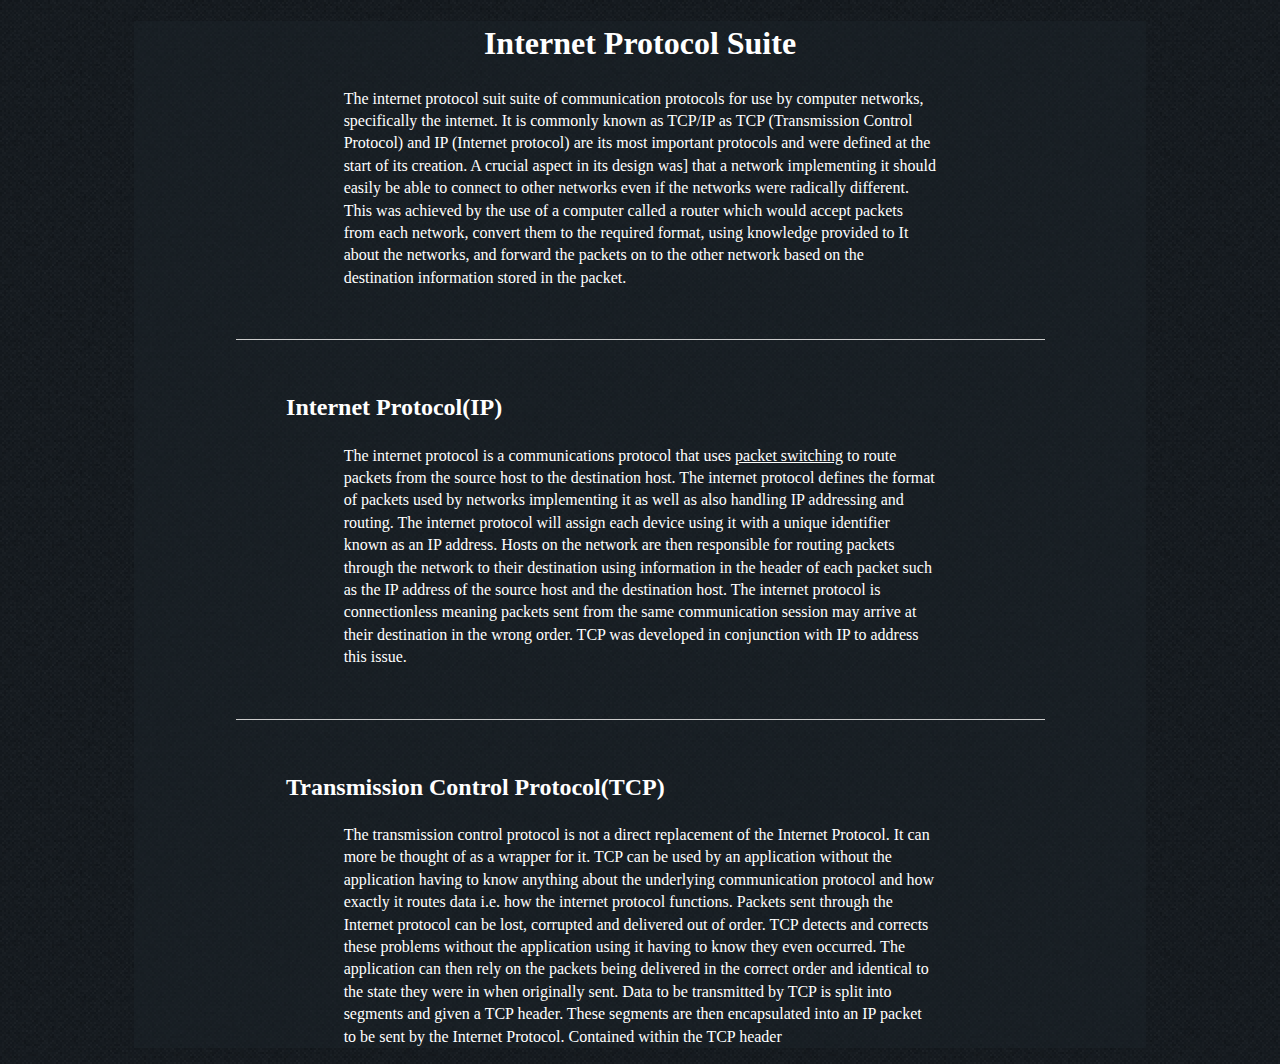
==== src/Topics/Internet Protocol Suite.html @ fc581e3f "Added topic pages, timeline element date styling when a month is present and scaling of info boxes o" ====
<!DOCTYPE html>
<html lang="en">
<head>
    <meta charset="UTF-8">
    <title>Internet Protocol Suite</title>
    <link rel="stylesheet" href="../css/normalize.css">
    <link rel="stylesheet" href="../css/main.css">
</head>
<body>

    <div id = "topic-page">
        <h1>Internet Protocol Suite</h1>
        <p>
            The internet protocol suit suite of communication protocols for use by computer networks, specifically the
            internet. It is commonly known as TCP/IP as TCP (Transmission Control Protocol) and IP (Internet protocol) are
            its most important protocols and were defined at the start of its creation. A crucial aspect in its design was]
            that a network implementing it should easily be able to connect to other networks even if the networks were
            radically different. This was achieved by the use of a computer called a router which would accept packets from
            each network, convert them to the required format, using knowledge provided to It about the networks, and
            forward the packets on to the other network based on the destination information stored in the packet.
        </p>
        <hr/>
        <h2>Internet Protocol(IP)</h2>
        <p>
            The internet protocol is a communications protocol that uses <a target="_blank" href="Packet%20Switching.html" >packet switching</a> to route packets from the source
            host to the destination host. The internet protocol defines the format of packets used by networks implementing
            it as well as also handling IP addressing and routing. The internet protocol will assign each device using it
            with a unique identifier known as an IP address. Hosts on the network are then responsible for routing packets
            through the network to their destination using information in the header of each packet such as the IP address
            of the source host and the destination host. The internet protocol is connectionless meaning packets sent from
            the same communication session may arrive at their destination in the wrong order.
            TCP was developed in conjunction with IP to address this issue.
        </p>
        <hr/>
        <h2>Transmission Control Protocol(TCP) </h2>
        <p>
            The transmission control protocol is not a direct replacement of the Internet Protocol. It can more be thought
            of as a wrapper for it. TCP can be used by an application without the application having to know anything about
            the underlying communication protocol and how exactly it routes data i.e. how the internet protocol functions.
            Packets sent through the Internet protocol can be lost, corrupted and delivered out of order. TCP detects and
            corrects these problems without the application using it having to know they even occurred. The application can
            then rely on the packets being delivered in the correct order and identical to the state they were in when
            originally sent. Data to be transmitted by TCP is split into segments and given a TCP header. These segments are
            then encapsulated into an IP packet to be sent by the Internet Protocol. Contained within the TCP header
        </p>
    </div>

</body>
</html>
---- src/css/main.css ----
/*
 * What follows is the result of much research on cross-browser styling.
 * Credit left inline and big thanks to Nicolas Gallagher, Jonathan Neal,
 * Kroc Camen, and the H5BP dev community and team.
 */

/* ==========================================================================
   Base styles: opinionated defaults
   ========================================================================== */

html {
    color: #222;
    font-size: 1em;
    line-height: 1.4;
}

/*
 * Remove text-shadow in selection highlight:
 * https://twitter.com/miketaylr/status/12228805301
 *
 * These selection rule sets have to be separate.
 * Customize the background color to match your design.
 */

::selection {
    background: #b3d4fc;
    text-shadow: none;
}

/*
 * A better looking default horizontal rule
 */

hr {
    display: block;
    height: 1px;
    border: 0;
    border-top: 1px solid #ccc;
    margin: 1em 0;
    padding: 0;
}

/*
 * Remove the gap between audio, canvas, iframes,
 * images, videos and the bottom of their containers:
 * https://github.com/h5bp/html5-boilerplate/issues/440
 */

audio,
canvas,
iframe,
img,
svg,
video {
    vertical-align: middle;
}

/*
 * Remove default fieldset styles.
 */

fieldset {
    border: 0;
    margin: 0;
    padding: 0;
}

/*
 * Allow only vertical resizing of textareas.
 */

textarea {
    resize: vertical;
}

/* ==========================================================================
   Browser Upgrade Prompt
   ========================================================================== */

.browserupgrade {
    margin: 0.2em 0;
    background: #ccc;
    color: #000;
    padding: 0.2em 0;
}

/* ==========================================================================
   Author's custom styles
   ========================================================================== */
body {

    background: url("../img/noisy_net_@2X.png") center  #005fc4;
}

h1 {
    text-align: center;
    color: white;
}
a{
    color: white;
}
a:visited{
    color:grey;
}


#timeline{

    background:
        url("../img/timeline.png") repeat-y  center,
        url("../img/noisy_net_@2X.png") center  #005fc4;


    background-size: 2px auto, auto;

}
p{
    color: white;
    text-align: left;
    padding-right: 7px;
    padding-left: 7px;
}
h2{
    color: white;
    text-align: left;
}
hr{
    margin-left: 10%;
    margin-right: 10%;
    margin-top: 50px;
    margin-bottom: 50px;

}
div.timelineElement {


    background-position: center;
    margin-bottom: 180px;

}


div.timelineElement h2{



    margin-top: 0px;

    /* leave gap below year date heading */
    margin-bottom: 40px;

    color: white;

    font-size: 400%;
    /*
    keeps bottom of both date and title heading on same horizontal line
    */



}



div.timelineElement h3{



    margin-top: 0px;
    margin-bottom: 0px;
    padding-right: 7px;
    padding-left: 7px;


    color: white;
    text-align: center;
    background-image:  url(../img/realTitleBackground.png);
    background-size: 0%;

    clear: both;

}
div.timelineElement h4 {
    color: white;

    /*if we have a month date we don't want it to increase the gap between the year date and the title of the box */
    margin-top: -12px;
    margin-bottom: 0px;

    position: relative;
    Display: inline;
    float: right;

}
/*
    swaps date and title position for elements on left of timeline
*/


div .timelineElement.left h2{
    text-align: right;
    margin-right: 0%;
}

div .timelineElement.left h3{

}
div .timelineElement.right h2{
    margin-left: 0%;

}
div .timelineElement.right h4{
    float: right;

}
div .timelineElement.left h4{
    float: left;

}



div.timelineElement p{
    text-align: center;
    clear: both;
    background-image:  url(../img/titleBackground.png);

    color: grey;
    margin-top: 0px;

    height:72px;
    overflow: hidden;

    /*set animation properties for on hover changing height of paragraph box*/
    transition-property: height;
    transition-duration: 0.4s;
    transition-timing-function: linear;


}

div.timelineElement p:hover{
    height: 200px;
}

div.right {
    margin-left: 50%;
}
div.left {
    margin-right: 50%;
}
div.center {
    margin-right : 30%;
    margin-left : 30%;
}
/*setting the size of the width of the timeline element box*/
div .timelineElement.left > *{
    margin-right: 20%;
    margin-left: 20%;
}
div .timelineElement.right > *{
    margin-left: 20%;
    margin-right: 20%;
}


#topic-page {

    margin-right: 10%;
    margin-left: 10%;
    background-image:  url(../img/titleBackground.png);

}


#topic-page h1{
    background-image:  url(../img/realtitleBackground.png);
}
#topic-page h2 {
    margin-left: 15%;
    padding-top: 0px;

}
#topic-page p {
    margin-left: 20%;
    margin-right: 20%;
    /*
    padding-bottom: 50px;
    */
}











/* ==========================================================================
   Helper classes
   ========================================================================== */

/*
 * Hide visually and from screen readers
 */

.hidden {
    display: none !important;
}

/*
 * Hide only visually, but have it available for screen readers:
 * http://snook.ca/archives/html_and_css/hiding-content-for-accessibility
 */

.visuallyhidden {
    border: 0;
    clip: rect(0 0 0 0);
    height: 1px;
    margin: -1px;
    overflow: hidden;
    padding: 0;
    position: absolute;
    width: 1px;
}

/*
 * Extends the .visuallyhidden class to allow the element
 * to be focusable when navigated to via the keyboard:
 * https://www.drupal.org/node/897638
 */

.visuallyhidden.focusable:active,
.visuallyhidden.focusable:focus {
    clip: auto;
    height: auto;
    margin: 0;
    overflow: visible;
    position: static;
    width: auto;
}

/*
 * Hide visually and from screen readers, but maintain layout
 */

.invisible {
    visibility: hidden;
}

/*
 * Clearfix: contain floats
 *
 * For modern browsers
 * 1. The space content is one way to avoid an Opera bug when the
 *    `contenteditable` attribute is included anywhere else in the document.
 *    Otherwise it causes space to appear at the top and bottom of elements
 *    that receive the `clearfix` class.
 * 2. The use of `table` rather than `block` is only necessary if using
 *    `:before` to contain the top-margins of child elements.
 */

.clearfix:before,
.clearfix:after {
    content: " "; /* 1 */
    display: table; /* 2 */
}

.clearfix:after {
    clear: both;
}

/* ==========================================================================
   EXAMPLE Media Queries for Responsive Design.
   These examples override the primary ('mobile first') styles.
   Modify as content requires.
   ========================================================================== */

@media only screen and (min-width: 35em) {
    /* Style adjustments for viewports that meet the condition */
}

@media print,
       (min-resolution: 1.25dppx),
       (min-resolution: 120dpi) {
    /* Style adjustments for high resolution devices */
}

/* ==========================================================================
   Print styles.
   Inlined to avoid the additional HTTP request:
   http://www.phpied.com/delay-loading-your-print-css/
   ========================================================================== */

@media print {
    *,
    *:before,
    *:after,
    *:first-letter,
    *:first-line {
        background: transparent !important;
        color: #000 !important; /* Black prints faster:
                                   http://www.sanbeiji.com/archives/953 */
        box-shadow: none !important;
        text-shadow: none !important;
    }

    a,
    a:visited {
        text-decoration: underline;
    }

    a[href]:after {
        content: " (" attr(href) ")";
    }

    abbr[title]:after {
        content: " (" attr(title) ")";
    }

    /*
     * Don't show links that are fragment identifiers,
     * or use the `javascript:` pseudo protocol
     */

    a[href^="#"]:after,
    a[href^="javascript:"]:after {
        content: "";
    }

    pre,
    blockquote {
        border: 1px solid #999;
        page-break-inside: avoid;
    }

    /*
     * Printing Tables:
     * http://css-discuss.incutio.com/wiki/Printing_Tables
     */

    thead {
        display: table-header-group;
    }

    tr,
    img {
        page-break-inside: avoid;
    }

    img {
        max-width: 100% !important;
    }

    p,
    h2,
    h3 {
        orphans: 3;
        widows: 3;
    }

    h2,
    h3 {
        page-break-after: avoid;
    }
}
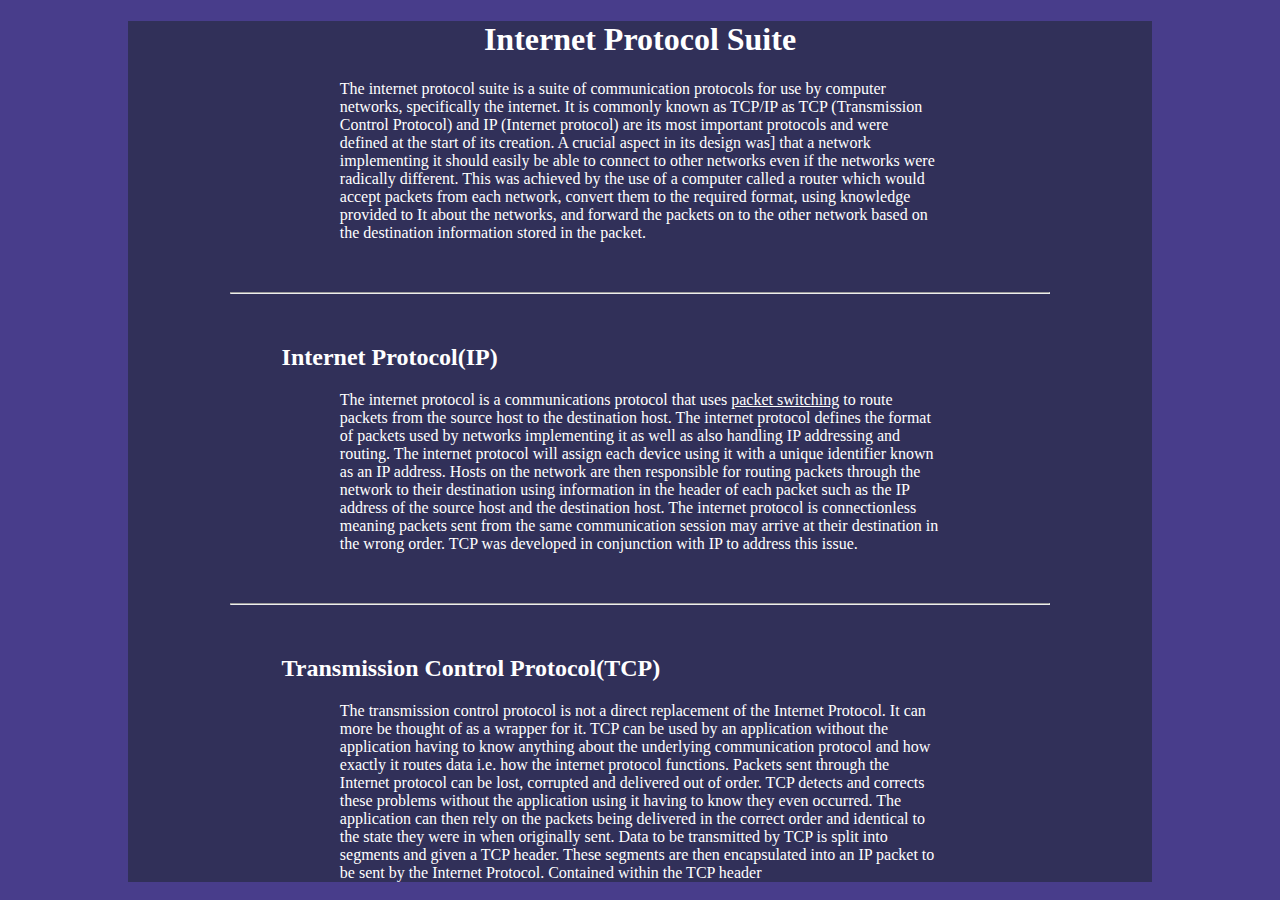
==== commit 295c91a5: "added images to timeline, cleaned up project folder, added some timeline content" ====
--- a/src/Topics/Internet Protocol Suite.html
+++ b/src/Topics/Internet Protocol Suite.html
@@ -11,7 +11,7 @@
     <div id = "topic-page">
         <h1>Internet Protocol Suite</h1>
         <p>
-            The internet protocol suit suite of communication protocols for use by computer networks, specifically the
+            The internet protocol suite is a suite of communication protocols for use by computer networks, specifically the
             internet. It is commonly known as TCP/IP as TCP (Transmission Control Protocol) and IP (Internet protocol) are
             its most important protocols and were defined at the start of its creation. A crucial aspect in its design was]
             that a network implementing it should easily be able to connect to other networks even if the networks were
--- a/src/css/main.css
+++ b/src/css/main.css
@@ -1,95 +1,8 @@
-/*
- * What follows is the result of much research on cross-browser styling.
- * Credit left inline and big thanks to Nicolas Gallagher, Jonathan Neal,
- * Kroc Camen, and the H5BP dev community and team.
- */
-
-/* ==========================================================================
-   Base styles: opinionated defaults
-   ========================================================================== */
-
-html {
-    color: #222;
-    font-size: 1em;
-    line-height: 1.4;
-}
-
-/*
- * Remove text-shadow in selection highlight:
- * https://twitter.com/miketaylr/status/12228805301
- *
- * These selection rule sets have to be separate.
- * Customize the background color to match your design.
- */
-
-::selection {
-    background: #b3d4fc;
-    text-shadow: none;
-}
-
-/*
- * A better looking default horizontal rule
- */
-
-hr {
-    display: block;
-    height: 1px;
-    border: 0;
-    border-top: 1px solid #ccc;
-    margin: 1em 0;
-    padding: 0;
-}
-
-/*
- * Remove the gap between audio, canvas, iframes,
- * images, videos and the bottom of their containers:
- * https://github.com/h5bp/html5-boilerplate/issues/440
- */
-
-audio,
-canvas,
-iframe,
-img,
-svg,
-video {
-    vertical-align: middle;
-}
-
-/*
- * Remove default fieldset styles.
- */
-
-fieldset {
-    border: 0;
-    margin: 0;
-    padding: 0;
-}
-
-/*
- * Allow only vertical resizing of textareas.
- */
-
-textarea {
-    resize: vertical;
-}
-
-/* ==========================================================================
-   Browser Upgrade Prompt
-   ========================================================================== */
-
-.browserupgrade {
-    margin: 0.2em 0;
-    background: #ccc;
-    color: #000;
-    padding: 0.2em 0;
-}
-
-/* ==========================================================================
-   Author's custom styles
-   ========================================================================== */
 body {
-
-    background: url("../img/noisy_net_@2X.png") center  #005fc4;
+    background-color: darkslateblue;
+    background-image: url("http://www.transparenttextures.com/patterns/triangles.png");
+    margin: 0px;
+    padding: 0px;
 }
 
 h1 {
@@ -102,7 +15,16 @@
 a:visited{
     color:grey;
 }
-
+#home-page{
+    background-color: #14002b;
+    background-image: url("http://www.transparenttextures.com/patterns/triangles.png");
+    padding-top: 0px;
+    margin-top: 0px;
+    margin-bottom: 0px;
+    padding-bottom: 0px;
+    height: 1000px;
+
+}
 
 #timeline{
 
@@ -110,7 +32,9 @@
         url("../img/timeline.png") repeat-y  center,
         url("../img/noisy_net_@2X.png") center  #005fc4;
 
-
+    padding-bottom: 200px;
+    padding-top: 0px;
+    margin-top: 0px;
     background-size: 2px auto, auto;
 
 }
@@ -130,7 +54,37 @@
     margin-top: 50px;
     margin-bottom: 50px;
 
-}
+
+}
+a img {
+    display: block;
+}
+#home-page h1{
+    color: white;
+    font-size: 600%;
+    /*text-align: center;*/
+
+    margin-top: 0px;
+    /*push text position down closer to middle of div */
+    padding-top: 300px;
+
+    /*translate towards center by width and height of text*/
+
+
+}
+#home-page h2{
+    color: #cccccc;
+    font-size: 500%;
+    text-align: center;
+
+    margin-top: 0px;
+
+
+
+
+    /* This is mostly intended for prototyping; please download the pattern and re-host for production environments. Thank you! */;
+}
+
 div.timelineElement {
 
 
@@ -165,8 +119,8 @@
 div.timelineElement h3{
 
 
-
-    margin-top: 0px;
+    /* start this at higher than we actually want so we can animate it down*/
+    margin-top: -55px;
     margin-bottom: 0px;
     padding-right: 7px;
     padding-left: 7px;
@@ -184,17 +138,40 @@
     color: white;
 
     /*if we have a month date we don't want it to increase the gap between the year date and the title of the box */
-    margin-top: -12px;
+    margin-top: 0px;
     margin-bottom: 0px;
 
     position: relative;
-    Display: inline;
+    display: inline;
     float: right;
+    clear: both;
 
 }
 /*
     swaps date and title position for elements on left of timeline
 */
+div.timelineElement img{
+    /*have images position lower than it animates to because it looks cool */
+    margin-bottom: 0px;
+    display: inline;
+    /*
+   margin-bottom: -70px;
+    */
+}
+div.timelineElement.right img {
+
+
+    float: left;
+
+    /*margin-left: 5%;*/
+}
+div.timelineElement.left img {
+
+
+
+    float: right;
+  /*  margin-left: 5%;*/
+}
 
 
 div .timelineElement.left h2{
@@ -205,6 +182,9 @@
 div .timelineElement.left h3{
 
 }
+div .timelineElement.right h3{
+
+}
 div .timelineElement.right h2{
     margin-left: 0%;
 
@@ -227,8 +207,8 @@
 
     color: grey;
     margin-top: 0px;
-
-    height:72px;
+    margin-bottom: 0px;
+    height:78px;
     overflow: hidden;
 
     /*set animation properties for on hover changing height of paragraph box*/
@@ -238,6 +218,7 @@
 
 
 }
+
 
 div.timelineElement p:hover{
     height: 200px;
@@ -299,171 +280,3 @@
 
 
 
-/* ==========================================================================
-   Helper classes
-   ========================================================================== */
-
-/*
- * Hide visually and from screen readers
- */
-
-.hidden {
-    display: none !important;
-}
-
-/*
- * Hide only visually, but have it available for screen readers:
- * http://snook.ca/archives/html_and_css/hiding-content-for-accessibility
- */
-
-.visuallyhidden {
-    border: 0;
-    clip: rect(0 0 0 0);
-    height: 1px;
-    margin: -1px;
-    overflow: hidden;
-    padding: 0;
-    position: absolute;
-    width: 1px;
-}
-
-/*
- * Extends the .visuallyhidden class to allow the element
- * to be focusable when navigated to via the keyboard:
- * https://www.drupal.org/node/897638
- */
-
-.visuallyhidden.focusable:active,
-.visuallyhidden.focusable:focus {
-    clip: auto;
-    height: auto;
-    margin: 0;
-    overflow: visible;
-    position: static;
-    width: auto;
-}
-
-/*
- * Hide visually and from screen readers, but maintain layout
- */
-
-.invisible {
-    visibility: hidden;
-}
-
-/*
- * Clearfix: contain floats
- *
- * For modern browsers
- * 1. The space content is one way to avoid an Opera bug when the
- *    `contenteditable` attribute is included anywhere else in the document.
- *    Otherwise it causes space to appear at the top and bottom of elements
- *    that receive the `clearfix` class.
- * 2. The use of `table` rather than `block` is only necessary if using
- *    `:before` to contain the top-margins of child elements.
- */
-
-.clearfix:before,
-.clearfix:after {
-    content: " "; /* 1 */
-    display: table; /* 2 */
-}
-
-.clearfix:after {
-    clear: both;
-}
-
-/* ==========================================================================
-   EXAMPLE Media Queries for Responsive Design.
-   These examples override the primary ('mobile first') styles.
-   Modify as content requires.
-   ========================================================================== */
-
-@media only screen and (min-width: 35em) {
-    /* Style adjustments for viewports that meet the condition */
-}
-
-@media print,
-       (min-resolution: 1.25dppx),
-       (min-resolution: 120dpi) {
-    /* Style adjustments for high resolution devices */
-}
-
-/* ==========================================================================
-   Print styles.
-   Inlined to avoid the additional HTTP request:
-   http://www.phpied.com/delay-loading-your-print-css/
-   ========================================================================== */
-
-@media print {
-    *,
-    *:before,
-    *:after,
-    *:first-letter,
-    *:first-line {
-        background: transparent !important;
-        color: #000 !important; /* Black prints faster:
-                                   http://www.sanbeiji.com/archives/953 */
-        box-shadow: none !important;
-        text-shadow: none !important;
-    }
-
-    a,
-    a:visited {
-        text-decoration: underline;
-    }
-
-    a[href]:after {
-        content: " (" attr(href) ")";
-    }
-
-    abbr[title]:after {
-        content: " (" attr(title) ")";
-    }
-
-    /*
-     * Don't show links that are fragment identifiers,
-     * or use the `javascript:` pseudo protocol
-     */
-
-    a[href^="#"]:after,
-    a[href^="javascript:"]:after {
-        content: "";
-    }
-
-    pre,
-    blockquote {
-        border: 1px solid #999;
-        page-break-inside: avoid;
-    }
-
-    /*
-     * Printing Tables:
-     * http://css-discuss.incutio.com/wiki/Printing_Tables
-     */
-
-    thead {
-        display: table-header-group;
-    }
-
-    tr,
-    img {
-        page-break-inside: avoid;
-    }
-
-    img {
-        max-width: 100% !important;
-    }
-
-    p,
-    h2,
-    h3 {
-        orphans: 3;
-        widows: 3;
-    }
-
-    h2,
-    h3 {
-        page-break-after: avoid;
-    }
-}
